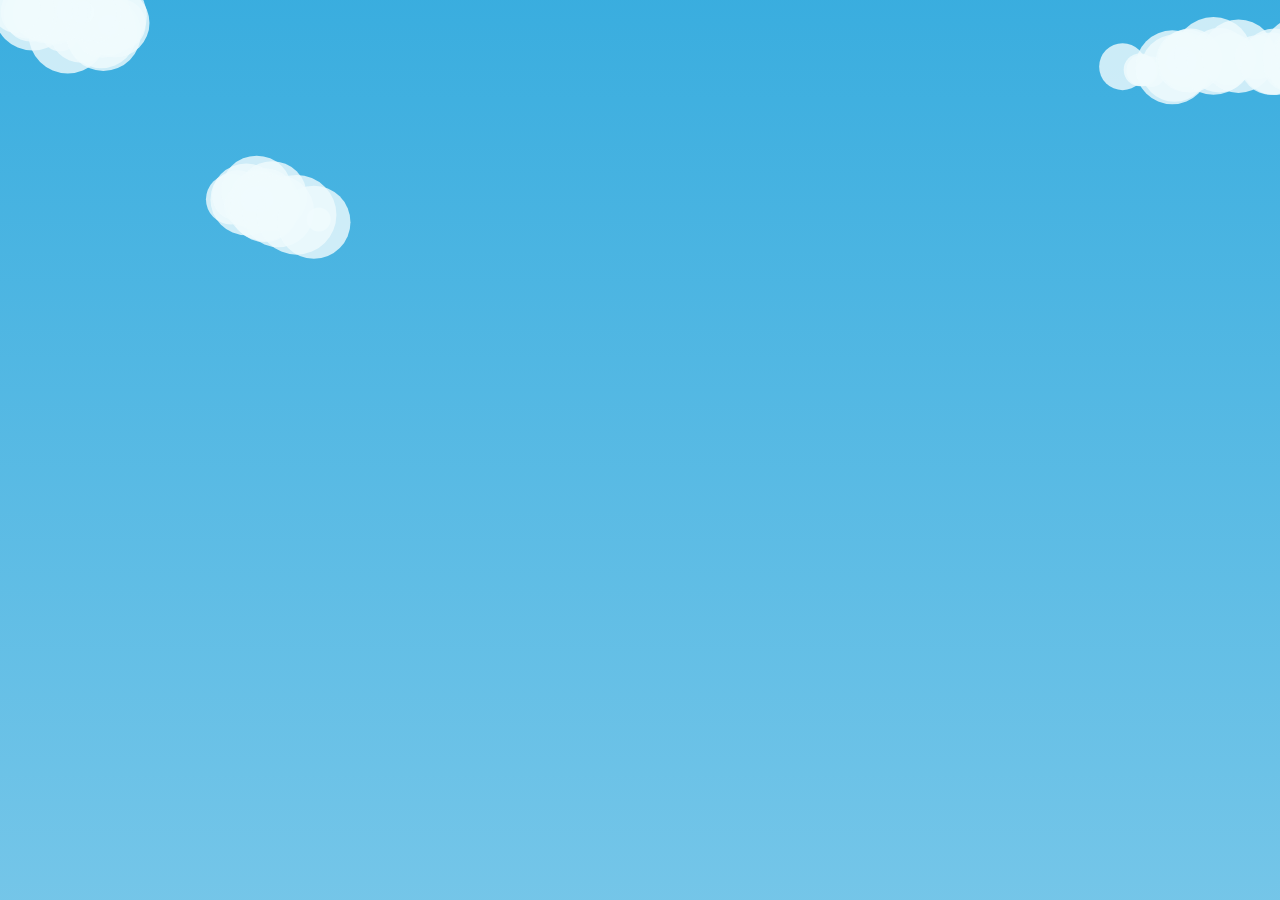
==== index.html @ 34dd5789 "renamed index due to initial typo" ====
<html>
    <head>
        <title>Landscape generator</title>
        <link rel="stylesheet" href="style.css">
        <meta charset="UTF-8">
    </head>
    <body onload="init()">
        <canvas id="c">
        </canvas>


    <script src="functions.js"></script> 
    </body>
</html>
---- style.css ----
body{
	padding:0;
	margin:0;
}

#c{
}
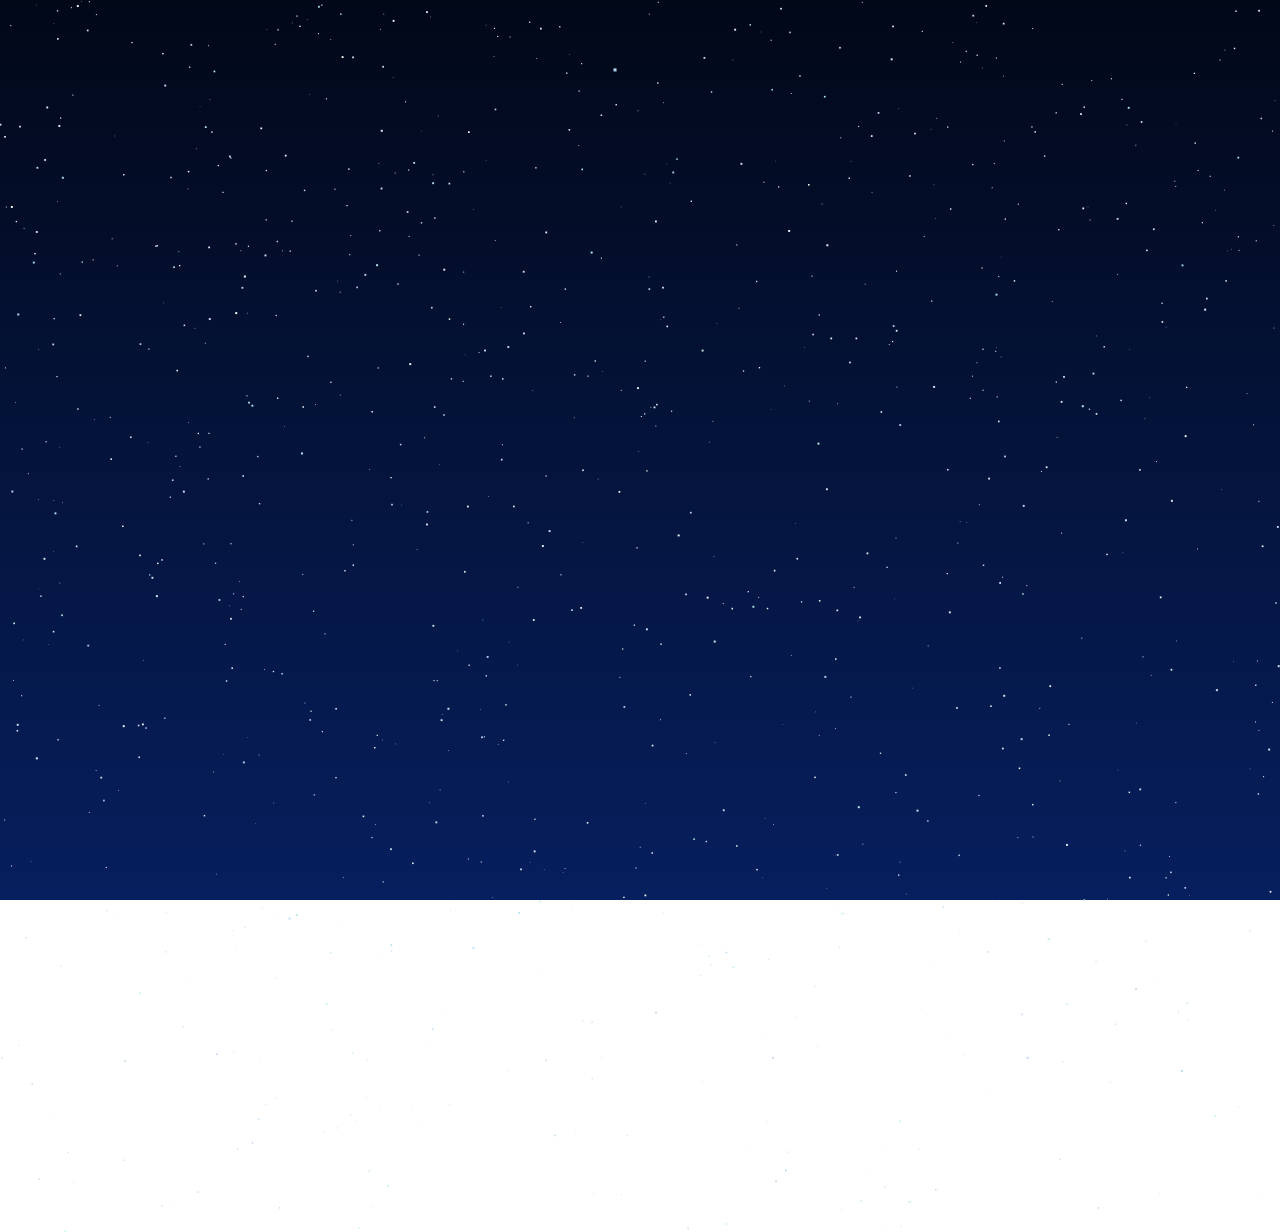
==== commit 9ba7a5a2: "started from stratch and animated stard thanks to css" ====
--- a/index.html
+++ b/index.html
@@ -1,12 +1,16 @@
 <html>
     <head>
-        <title>Landscape generator</title>
+        <title>Animated landscape</title>
         <link rel="stylesheet" href="style.css">
         <meta charset="UTF-8">
     </head>
     <body onload="init()">
-        <canvas id="c">
-        </canvas>
+        <canvas id="sky_color"></canvas>
+        <canvas id="stars1" class="stars"></canvas>
+        <canvas id="stars2" class="stars"></canvas>
+        <canvas id="moon"></canvas>    
+        <canvas id="sun"></canvas>        
+        <canvas id="clouds"></canvas>
 
 
     <script src="functions.js"></script> 
--- a/style.css
+++ b/style.css
@@ -1,7 +1,58 @@
 body{
 	padding:0;
 	margin:0;
+	position:relative;
 }
 
-#c{
-}+#sky_color{
+	position:absolute;
+	vertical-align:middle;
+	z-index:0;
+	top:0;
+
+}/*fixe*/
+
+
+/*		ETOILES		*/
+/*tourne + opacity ++ -- ++ -- (rythme différent !!)*/
+@-moz-keyframes spin { 100% { -moz-transform: rotate(360deg); } }
+@-webkit-keyframes spin { 100% { -webkit-transform: rotate(360deg); } }
+@keyframes spin { 100% { -webkit-transform: rotate(360deg); transform:rotate(360deg); } }
+
+.stars{
+	position:absolute;
+	vertical-align:middle;
+	z-index:1;
+	-webkit-animation:spin 200s linear infinite;
+    -moz-animation:spin 200s linear infinite;
+    animation:spin 200s linear infinite;
+}
+
+/** todo : clignottement RYTHMES DIFFERENTS*/
+#stars1{}
+#stars1{}
+
+
+
+#moon{
+	position:absolute;
+	vertical-align:middle;
+	z-index:2;
+	top:0;
+}/*immobile + opacity ++ -- ++ -- */
+
+
+#clouds{
+	position:absolute;
+	vertical-align:middle;
+	z-index:3;
+	top:0;
+}/*lattéral*/
+
+
+#sun{
+	position:absolute;
+	vertical-align:middle;
+	z-index:4;
+	top:0;
+}/*lattéral (! rythme différent nuages)*/
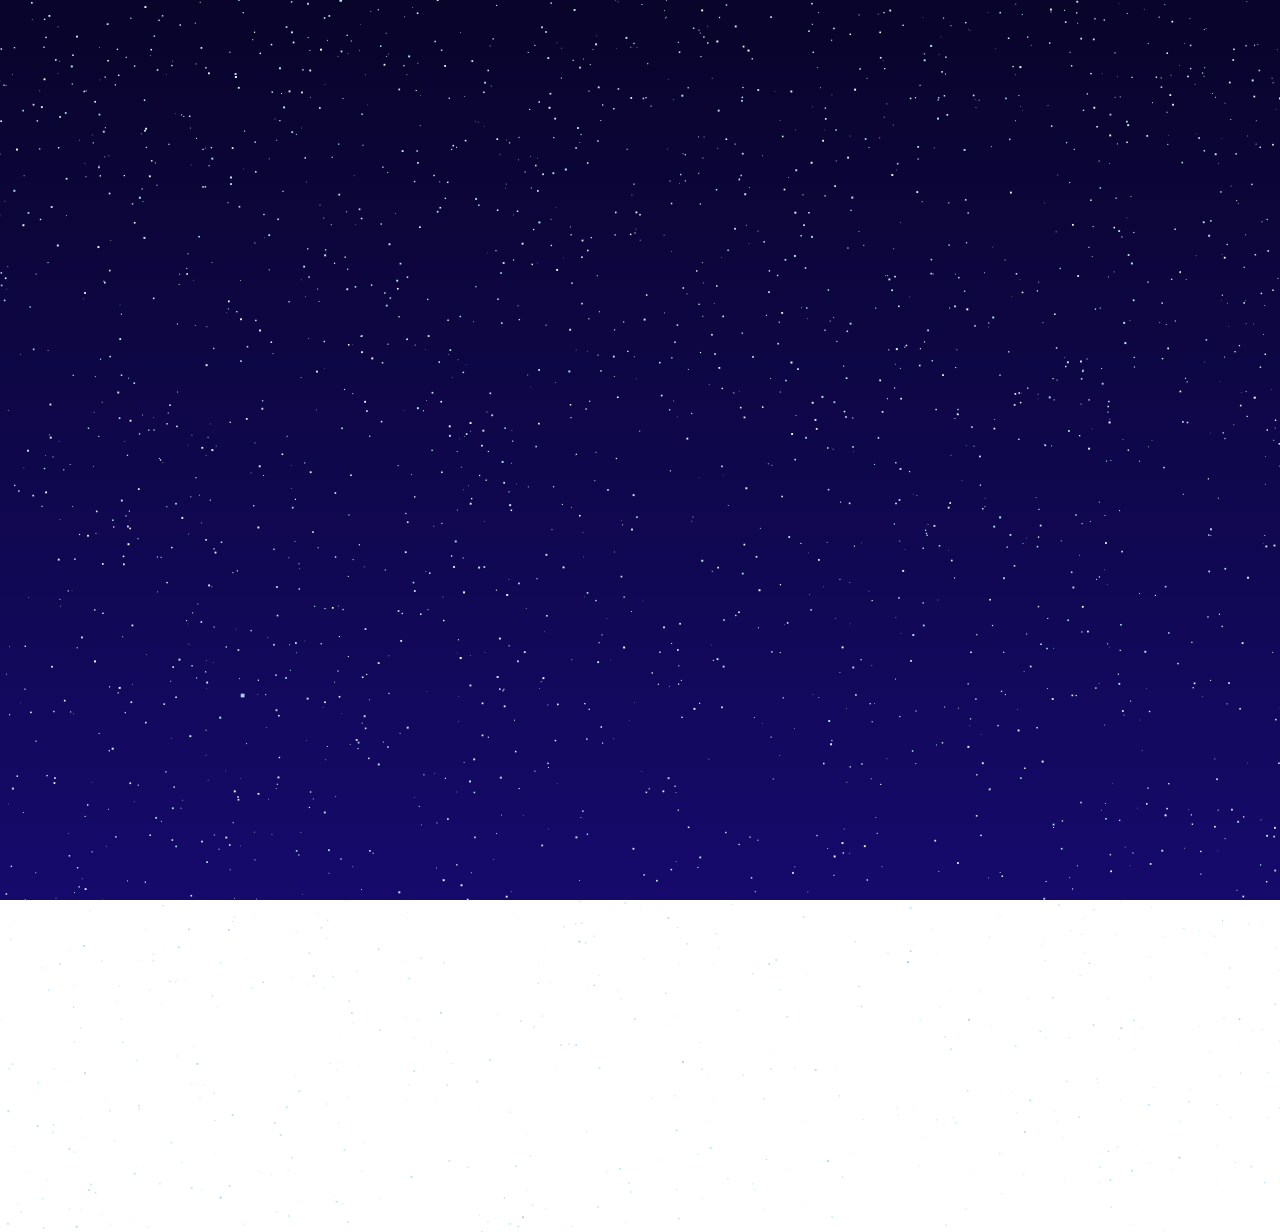
==== commit 38b33ee8: "stars appear progressivly and prepared day arrival" ====
--- a/index.html
+++ b/index.html
@@ -5,9 +5,12 @@
         <meta charset="UTF-8">
     </head>
     <body onload="init()">
-        <canvas id="sky_color"></canvas>
-        <canvas id="stars1" class="stars"></canvas>
-        <canvas id="stars2" class="stars"></canvas>
+        <canvas id="sky_color_night"></canvas>
+        <canvas id="sky_color_day"></canvas>
+        <div class="stars">
+            <canvas id="stars1"></canvas>
+            <canvas id="stars2"></canvas>
+        </div>
         <canvas id="moon"></canvas>    
         <canvas id="sun"></canvas>        
         <canvas id="clouds"></canvas>
--- a/style.css
+++ b/style.css
@@ -2,9 +2,21 @@
 	padding:0;
 	margin:0;
 	position:relative;
+	width:100%;
+	height:100%;
+	/*overflow:hidden;*/
+
 }
 
-#sky_color{
+#sky_color_day{
+	position:absolute;
+	vertical-align:middle;
+	z-index:0;
+	top:0;
+	opacity:0;
+
+}/*fixe*/
+#sky_color_night{
 	position:absolute;
 	vertical-align:middle;
 	z-index:0;
@@ -23,14 +35,25 @@
 	position:absolute;
 	vertical-align:middle;
 	z-index:1;
-	-webkit-animation:spin 200s linear infinite;
-    -moz-animation:spin 200s linear infinite;
-    animation:spin 200s linear infinite;
+	-webkit-animation:spin 400s linear infinite;
+    -moz-animation:spin 400s linear infinite;
+    animation:spin 400s linear infinite;
 }
 
 /** todo : clignottement RYTHMES DIFFERENTS*/
-#stars1{}
-#stars1{}
+@-moz-keyframes lighting { 0% { opacity:0; }; 30% { opacity:1; }; 70% { opacity:1; }; 100% { opacity:1; } }
+@-webkit-keyframes lighting { 0% { opacity:0; }; 30% { opacity:1; }; 70% { opacity:1; }; 100% { opacity:1; } }
+@keyframes lighting { 0% { opacity:0; }; 30% { opacity:1; }; 70% { opacity:1; }; 100% { opacity:1; } }
+
+#stars1{
+	position:absolute;
+}
+
+#stars2{
+	-webkit-animation:lighting 400s linear infinite;
+    -moz-animation:lighting 400s linear infinite;
+    animation:lighting 400s linear infinite;
+}
 
 
 
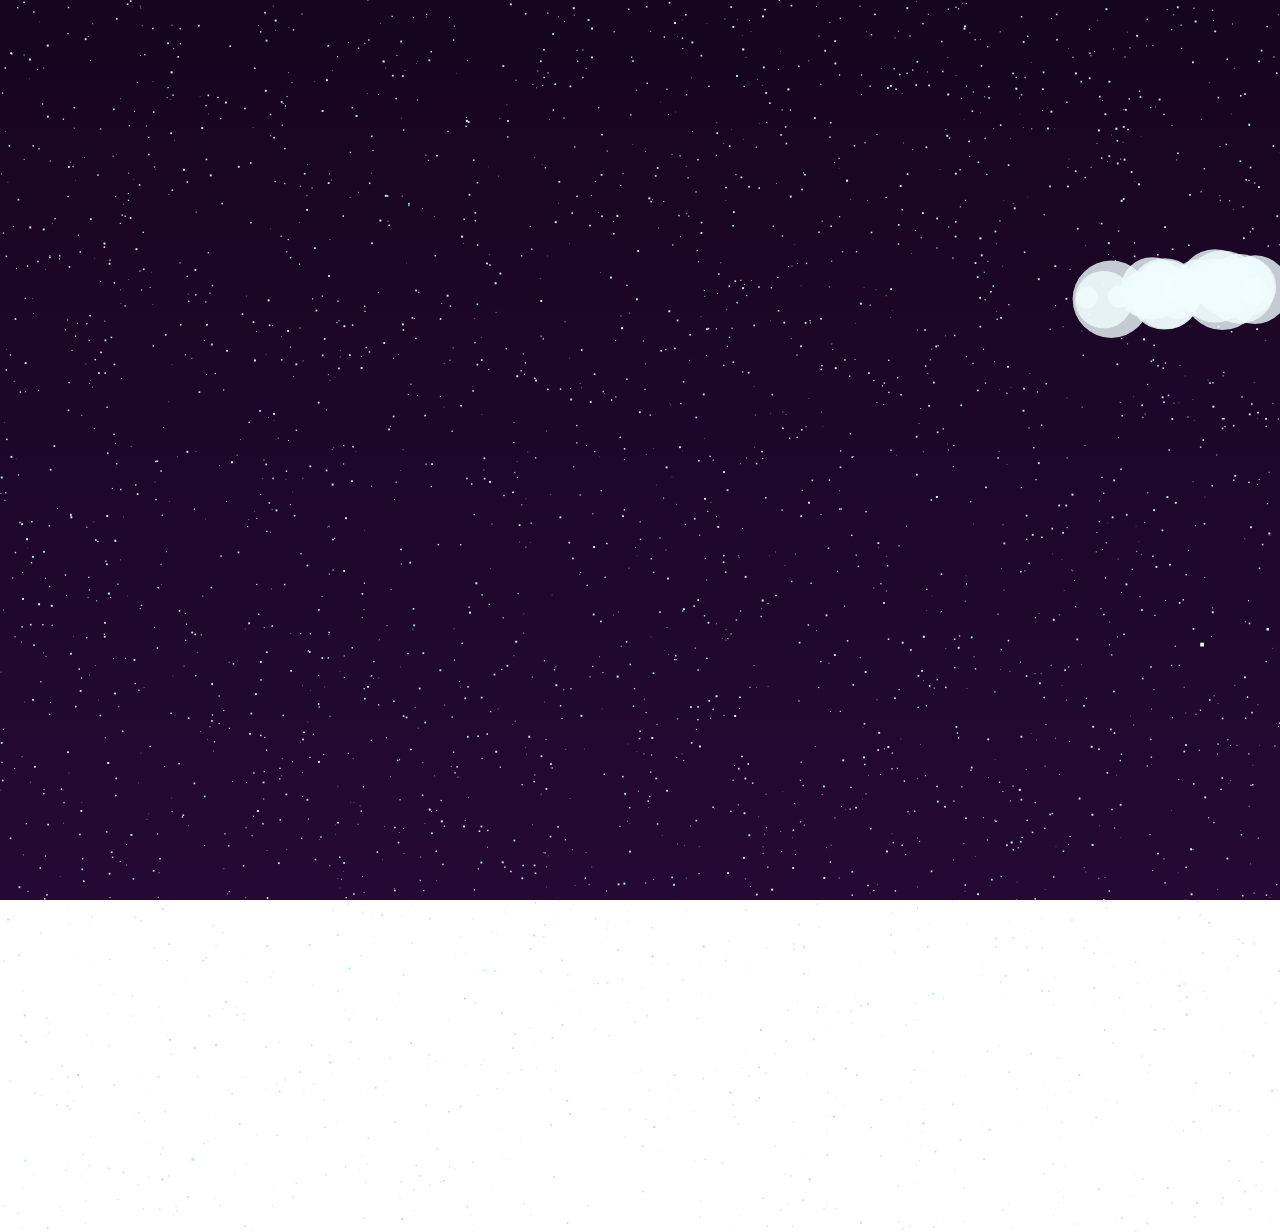
==== commit d835c895: "clouds and stuff" ====
--- a/index.html
+++ b/index.html
@@ -14,6 +14,9 @@
         <canvas id="moon"></canvas>    
         <canvas id="sun"></canvas>        
         <canvas id="clouds"></canvas>
+        <div id="clouds_image_container">
+            <img id="clouds_image">
+        </div>
 
 
     <script src="functions.js"></script> 
--- a/style.css
+++ b/style.css
@@ -4,7 +4,7 @@
 	position:relative;
 	width:100%;
 	height:100%;
-	/*overflow:hidden;*/
+	overflow:hidden;
 
 }
 
@@ -13,14 +13,38 @@
 	vertical-align:middle;
 	z-index:0;
 	top:0;
-	opacity:0;
 
 }/*fixe*/
+
+@-moz-keyframes night_falling { 
+	0% { opacity:0; }
+	40% { opacity:0; }
+	55% { opacity:1; }
+	90% { opacity:1; }
+	100% { opacity:0; } 
+}
+@-webkit-keyframes night_falling {
+	0% { opacity:0; }
+	40% { opacity:0; }
+	55% { opacity:1; }
+	90% { opacity:1; }
+	100% { opacity:0; } 
+}
+@keyframes night_falling { 
+	0% { opacity:0; }
+	40% { opacity:0; }
+	55% { opacity:1; }
+	90% { opacity:1; }
+	100% { opacity:0; } 
+}
 #sky_color_night{
 	position:absolute;
 	vertical-align:middle;
-	z-index:0;
+	z-index:1;
 	top:0;
+	-webkit-animation:night_falling 60s linear infinite;
+    -moz-animation:night_falling 60s linear infinite;
+    animation:night_falling 60s linear infinite;
 
 }/*fixe*/
 
@@ -34,25 +58,71 @@
 .stars{
 	position:absolute;
 	vertical-align:middle;
-	z-index:1;
-	-webkit-animation:spin 400s linear infinite;
-    -moz-animation:spin 400s linear infinite;
-    animation:spin 400s linear infinite;
+	z-index:2;
+	-webkit-animation:spin 60s linear infinite;
+    -moz-animation:spin 60s linear infinite;
+    animation:spin 60s linear infinite;
 }
 
-/** todo : clignottement RYTHMES DIFFERENTS*/
-@-moz-keyframes lighting { 0% { opacity:0; }; 30% { opacity:1; }; 70% { opacity:1; }; 100% { opacity:1; } }
-@-webkit-keyframes lighting { 0% { opacity:0; }; 30% { opacity:1; }; 70% { opacity:1; }; 100% { opacity:1; } }
-@keyframes lighting { 0% { opacity:0; }; 30% { opacity:1; }; 70% { opacity:1; }; 100% { opacity:1; } }
+
+@-moz-keyframes appearing { 
+	0% { opacity:0; }
+	45% { opacity:0; }
+	70% { opacity:1; }
+	85% { opacity:1; }
+	95% { opacity:0; }
+	100% { opacity:0; } 
+}
+@-webkit-keyframes appearing {
+	0% { opacity:0; }
+	45% { opacity:0; }
+	70% { opacity:1; }
+	85% { opacity:1; }
+	95% { opacity:0; }
+	100% { opacity:0; } 
+}
+@keyframes appearing { 
+	0% { opacity:0; }
+	45% { opacity:0; }
+	70% { opacity:1; }
+	85% { opacity:1; }
+	95% { opacity:0; }
+	100% { opacity:0; } 
+}
 
 #stars1{
 	position:absolute;
+	-webkit-animation:appearing 60s linear infinite;
+    -moz-animation:appearing 60s linear infinite;
+    animation:appearing 60s linear infinite;
+}
+
+@-moz-keyframes appearing2 { 
+	0% { opacity:0; }
+	50% { opacity:0; }
+	60% { opacity:1; }
+	90% { opacity:0.5; }
+	100% { opacity:0; } 
+}
+@-webkit-keyframes appearing2 {
+	0% { opacity:0; }
+	50% { opacity:0; }
+	60% { opacity:1; }
+	90% { opacity:0.5; }
+	100% { opacity:0; } 
+}
+@keyframes appearing2 { 
+	0% { opacity:0; }
+	50% { opacity:0; }
+	60% { opacity:1; }
+	90% { opacity:0.5; }
+	100% { opacity:0; } 
 }
 
 #stars2{
-	-webkit-animation:lighting 400s linear infinite;
-    -moz-animation:lighting 400s linear infinite;
-    animation:lighting 400s linear infinite;
+	-webkit-animation:appearing2 60s linear infinite;
+    -moz-animation:appearing2 60s linear infinite;
+    animation:appearing2 60s linear infinite;
 }
 
 
@@ -60,22 +130,57 @@
 #moon{
 	position:absolute;
 	vertical-align:middle;
-	z-index:2;
+	z-index:3;
 	top:0;
 }/*immobile + opacity ++ -- ++ -- */
 
 
+/*CLOUDS*/
+
+@-moz-keyframes clouds_appearing { 
+	0% { opacity:1; }
+	30% { opacity:1; }
+	45% { opacity:0; }
+	95% { opacity:0; }
+	100% { opacity:1; } 
+}
+@-webkit-keyframes clouds_appearing {
+	0% { opacity:1; }
+	30% { opacity:1; }
+	45% { opacity:0; }
+	95% { opacity:0; }
+	100% { opacity:1; } 
+}
+@keyframes clouds_appearing { 
+	0% { opacity:1; }
+	30% { opacity:1; }
+	45% { opacity:0; }
+	95% { opacity:0; }
+	100% { opacity:1; } 
+}
+
 #clouds{
+	display:none;
+}
+
+#clouds_image_container{
 	position:absolute;
 	vertical-align:middle;
-	z-index:3;
+	z-index:4;
 	top:0;
+}
+
+#clouds_image{
+
+	-webkit-animation:clouds_appearing 60s linear infinite;
+    -moz-animation:clouds_appearing 60s linear infinite;
+    animation:clouds_appearing 60s linear infinite;
 }/*lattéral*/
 
 
 #sun{
 	position:absolute;
 	vertical-align:middle;
-	z-index:4;
+	z-index:5;
 	top:0;
 }/*lattéral (! rythme différent nuages)*/
